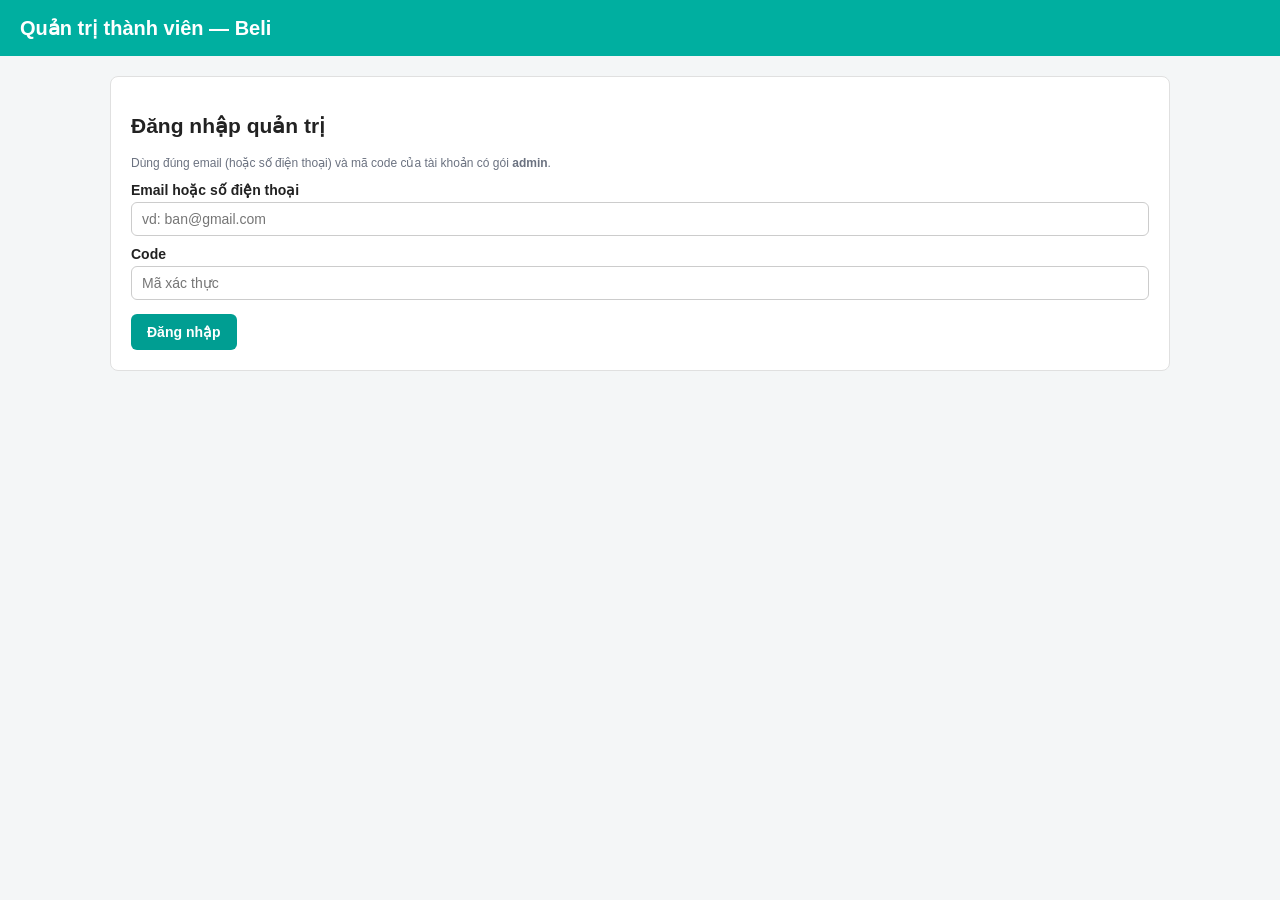
==== admin.html @ ffd652c6 "Thêm trang quản trị thành viên (admin.html) Đăng nhập bằng chính email/số điện thoại + code của tài " ====
<!DOCTYPE html>
<html lang="vi">
<head>
<meta charset="UTF-8">
<meta name="viewport" content="width=device-width, initial-scale=1">
<title>Quản trị thành viên — Beli</title>
<style>
  :root { --teal: #00afa0; --teal-dark: #009e92; }
  * { box-sizing: border-box; }
  body {
    margin: 0; font-family: Arial, "Segoe UI", sans-serif; background: #f4f6f7;
    color: #222; font-size: 14px;
  }
  header {
    background: var(--teal); color: #fff; padding: 16px 20px;
    font-size: 20px; font-weight: 700;
  }
  main { max-width: 1100px; margin: 0 auto; padding: 20px; }
  .the {
    background: #fff; border: 1px solid #e0e0e0; border-radius: 8px;
    padding: 20px; margin-bottom: 20px;
  }
  label { display: block; font-weight: 600; margin-bottom: 4px; margin-top: 10px; }
  input, select {
    width: 100%; padding: 8px 10px; border: 1px solid #ccc; border-radius: 6px;
    font-size: 14px;
  }
  button {
    cursor: pointer; border: 0; border-radius: 6px; padding: 10px 16px;
    font-size: 14px; font-weight: 600; color: #fff; background: var(--teal-dark);
    margin-top: 14px;
  }
  button:hover { opacity: .9; }
  button.phu { background: #6b7280; }
  table { width: 100%; border-collapse: collapse; margin-top: 10px; font-size: 13px; }
  th, td { border: 1px solid #e5e7eb; padding: 6px 8px; text-align: left; }
  th { background: #f0f2f3; }
  tr.dang-sua { background: #fff7e6; }
  .thongbao { padding: 10px 14px; border-radius: 6px; margin-bottom: 14px; font-weight: 600; }
  .thongbao.loi { background: #fee2e2; color: #b91c1c; }
  .thongbao.ok { background: #dcfce7; color: #15803d; }
  .hang-nut { display: flex; gap: 8px; flex-wrap: wrap; }
  .an { display: none !important; }
  .nho { font-size: 12px; color: #6b7280; }
</style>
</head>
<body>

<header>Quản trị thành viên — Beli</header>

<main>

  <!-- ------------------------------------------------------------ đăng nhập -->
  <section id="khoiDangNhap" class="the">
    <h2>Đăng nhập quản trị</h2>
    <p class="nho">Dùng đúng email (hoặc số điện thoại) và mã code của tài khoản có gói <b>admin</b>.</p>
    <div id="baoLoiDangNhap"></div>
    <label>Email hoặc số điện thoại</label>
    <input id="dnDinhDanh" placeholder="vd: ban@gmail.com">
    <label>Code</label>
    <input id="dnCode" placeholder="Mã xác thực">
    <button id="btnDangNhap">Đăng nhập</button>
  </section>

  <!-- ------------------------------------------------------------ khu quản trị -->
  <section id="khoiQuanTri" class="an">
    <div class="the">
      <div class="hang-nut" style="justify-content: space-between; align-items: center;">
        <h2 style="margin:0">Danh sách thành viên</h2>
        <div class="hang-nut">
          <button id="btnLamMoi" class="phu">Tải lại</button>
          <button id="btnDangXuat" class="phu">Đăng xuất</button>
        </div>
      </div>
      <div id="baoDanhSach"></div>
      <table>
        <thead>
          <tr>
            <th>Email</th><th>SĐT</th><th>Gói</th><th>Tổng lượt</th><th>Đã dùng</th><th></th>
          </tr>
        </thead>
        <tbody id="thanThanhVien"></tbody>
      </table>
    </div>

    <div class="the">
      <h2 id="tieuDeForm">Thêm thành viên mới</h2>
      <div id="baoForm"></div>
      <label>Email</label>
      <input id="fEmail" placeholder="vd: ban@gmail.com">
      <label>Số điện thoại</label>
      <input id="fPhone" placeholder="vd: 0912345678">
      <label>Code (mã xác thực)</label>
      <input id="fCode" placeholder="Mã để đăng nhập tra cứu">
      <label>Gói</label>
      <select id="fUserType">
        <option value="khach">khach</option>
        <option value="hv_basic">hv_basic</option>
        <option value="hv_coach">hv_coach</option>
        <option value="giangvien">giangvien</option>
        <option value="admin">admin</option>
      </select>
      <label>Tổng lượt tra cứu (0 = không giới hạn)</label>
      <input id="fTongLuot" type="number" min="0" value="0">
      <label>Đã dùng</label>
      <input id="fDaDung" type="number" min="0" value="0">
      <div class="hang-nut">
        <button id="btnLuu">Lưu thành viên</button>
        <button id="btnHuySua" class="phu an">Huỷ sửa</button>
      </div>
    </div>
  </section>

</main>

<script src="assets/js/beli-config.js"></script>
<script>
(function () {
  var API = window.BELI_API_BASE || '';
  var PREFIX = '/wp-json/readerinfo/v1/';
  var admin = null;       // { dinhDanh, code }
  var dinhDanhDangSua = null; // định danh cũ của dòng đang sửa, để API biết cần đổi khoá KV

  function goi(ten, than) {
    return fetch(API + PREFIX + ten, {
      method: 'POST',
      headers: { 'Content-Type': 'application/x-www-form-urlencoded' },
      body: new URLSearchParams(than || {}),
    }).then(function (r) { return r.json(); });
  }

  function hienThongBao(el, chu, loai) {
    el.innerHTML = chu ? '<div class="thongbao ' + loai + '">' + chu + '</div>' : '';
  }

  // -------------------------------------------------------------- đăng nhập
  document.getElementById('btnDangNhap').addEventListener('click', function () {
    var dinhDanh = document.getElementById('dnDinhDanh').value.trim();
    var code = document.getElementById('dnCode').value.trim();
    var baoLoi = document.getElementById('baoLoiDangNhap');
    hienThongBao(baoLoi, '', '');
    if (!dinhDanh || !code) {
      hienThongBao(baoLoi, 'Nhập đủ email/số điện thoại và code.', 'loi');
      return;
    }
    goi('adminDangNhap', { email: dinhDanh, code: code }).then(function (kq) {
      if (!kq.result) {
        hienThongBao(baoLoi, kq.message || 'Đăng nhập thất bại.', 'loi');
        return;
      }
      admin = { dinhDanh: dinhDanh, code: code };
      try { sessionStorage.setItem('beliAdmin', JSON.stringify(admin)); } catch (e) {}
      document.getElementById('khoiDangNhap').classList.add('an');
      document.getElementById('khoiQuanTri').classList.remove('an');
      taiDanhSach();
    }).catch(function () {
      hienThongBao(baoLoi, 'Không gọi được máy chủ, thử lại sau.', 'loi');
    });
  });

  document.getElementById('btnDangXuat').addEventListener('click', function () {
    admin = null;
    try { sessionStorage.removeItem('beliAdmin'); } catch (e) {}
    document.getElementById('khoiQuanTri').classList.add('an');
    document.getElementById('khoiDangNhap').classList.remove('an');
  });

  // -------------------------------------------------------------- danh sách
  function veHang(tv) {
    var tr = document.createElement('tr');
    function td(chu) { var t = document.createElement('td'); t.textContent = chu; return t; }
    tr.appendChild(td(tv.email || ''));
    tr.appendChild(td(tv.phone || ''));
    tr.appendChild(td(tv.userType || ''));
    tr.appendChild(td(String(tv.tongLuot || 0)));
    tr.appendChild(td(String(tv.daDung || 0)));

    var tdNut = document.createElement('td');
    var bSua = document.createElement('button');
    bSua.textContent = 'Sửa';
    bSua.className = 'phu';
    bSua.addEventListener('click', function () { napVaoForm(tv); });
    tdNut.appendChild(bSua);
    tr.appendChild(tdNut);
    return tr;
  }

  function taiDanhSach() {
    var baoDanhSach = document.getElementById('baoDanhSach');
    hienThongBao(baoDanhSach, '', '');
    goi('adminDanhSachThanhVien', { adminEmail: admin.dinhDanh, adminCode: admin.code }).then(function (kq) {
      if (!kq.result) {
        hienThongBao(baoDanhSach, kq.message || 'Không tải được danh sách.', 'loi');
        return;
      }
      var than = document.getElementById('thanThanhVien');
      than.innerHTML = '';
      (kq.danhSach || []).forEach(function (tv) { than.appendChild(veHang(tv)); });
    }).catch(function () {
      hienThongBao(baoDanhSach, 'Không gọi được máy chủ, thử lại sau.', 'loi');
    });
  }

  document.getElementById('btnLamMoi').addEventListener('click', taiDanhSach);

  // -------------------------------------------------------------- form thêm/sửa
  function datLaiForm() {
    dinhDanhDangSua = null;
    document.getElementById('tieuDeForm').textContent = 'Thêm thành viên mới';
    document.getElementById('btnHuySua').classList.add('an');
    document.getElementById('fEmail').value = '';
    document.getElementById('fPhone').value = '';
    document.getElementById('fCode').value = '';
    document.getElementById('fUserType').value = 'khach';
    document.getElementById('fTongLuot').value = 0;
    document.getElementById('fDaDung').value = 0;
  }

  function napVaoForm(tv) {
    dinhDanhDangSua = tv.email || tv.phone || '';
    document.getElementById('tieuDeForm').textContent = 'Sửa thành viên: ' + dinhDanhDangSua;
    document.getElementById('btnHuySua').classList.remove('an');
    document.getElementById('fEmail').value = tv.email || '';
    document.getElementById('fPhone').value = tv.phone || '';
    document.getElementById('fCode').value = tv.code || '';
    document.getElementById('fUserType').value = tv.userType || 'khach';
    document.getElementById('fTongLuot').value = tv.tongLuot || 0;
    document.getElementById('fDaDung').value = tv.daDung || 0;
    window.scrollTo({ top: document.body.scrollHeight, behavior: 'smooth' });
  }

  document.getElementById('btnHuySua').addEventListener('click', datLaiForm);

  document.getElementById('btnLuu').addEventListener('click', function () {
    var baoForm = document.getElementById('baoForm');
    hienThongBao(baoForm, '', '');
    var than = {
      adminEmail: admin.dinhDanh, adminCode: admin.code,
      email: document.getElementById('fEmail').value.trim(),
      phone: document.getElementById('fPhone').value.trim(),
      code: document.getElementById('fCode').value.trim(),
      userType: document.getElementById('fUserType').value,
      tongLuot: document.getElementById('fTongLuot').value,
      daDung: document.getElementById('fDaDung').value,
    };
    if (dinhDanhDangSua) than.dinhDanhCu = dinhDanhDangSua;

    goi('adminLuuThanhVien', than).then(function (kq) {
      hienThongBao(baoForm, kq.message || (kq.result ? 'Đã lưu.' : 'Lưu thất bại.'), kq.result ? 'ok' : 'loi');
      if (kq.result) {
        datLaiForm();
        taiDanhSach();
      }
    }).catch(function () {
      hienThongBao(baoForm, 'Không gọi được máy chủ, thử lại sau.', 'loi');
    });
  });

  // -------------------------------------------------------------- khôi phục phiên
  (function khoiPhuc() {
    try {
      var luu = sessionStorage.getItem('beliAdmin');
      if (!luu) return;
      admin = JSON.parse(luu);
      document.getElementById('khoiDangNhap').classList.add('an');
      document.getElementById('khoiQuanTri').classList.remove('an');
      taiDanhSach();
    } catch (e) {}
  })();
})();
</script>

</body>
</html>
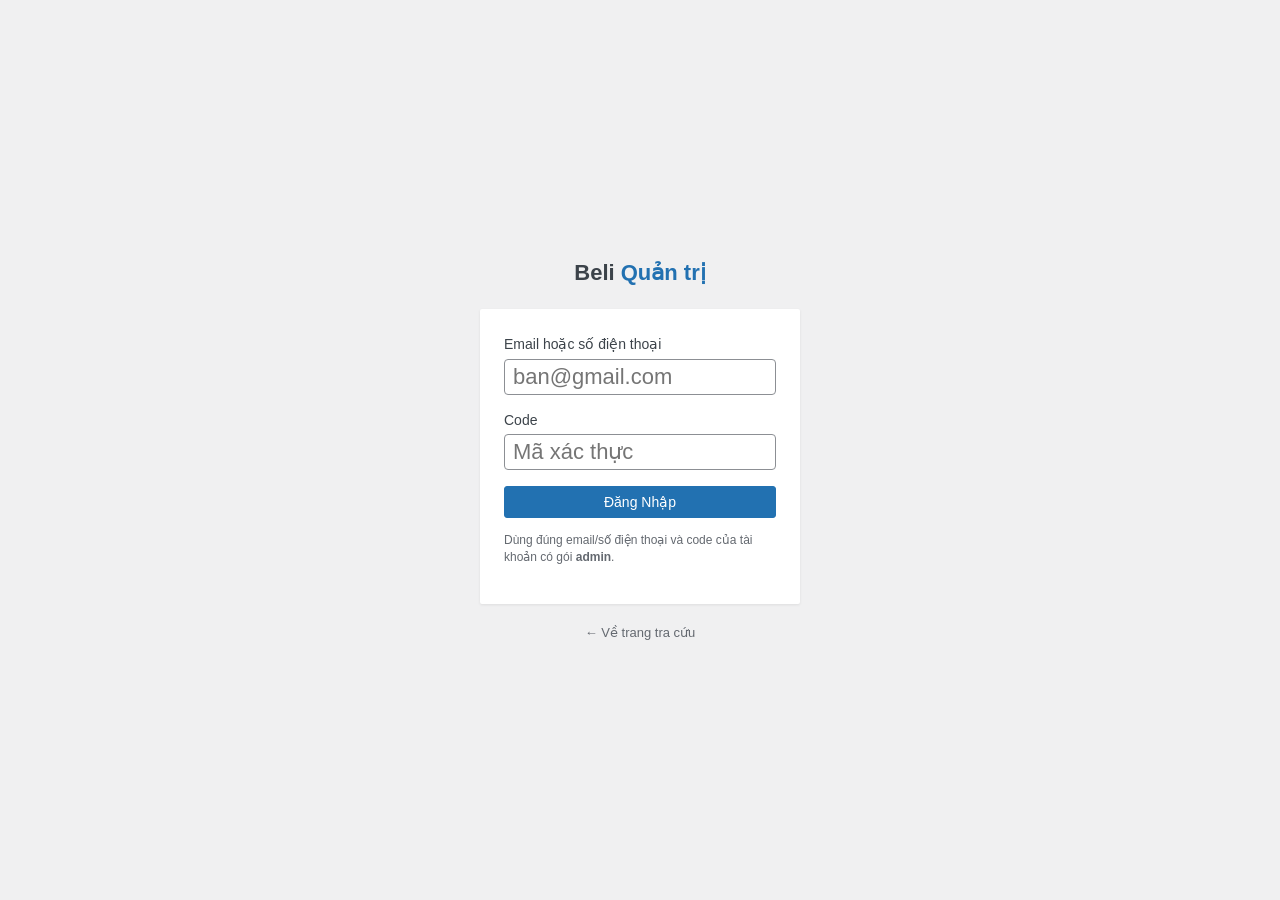
==== commit 16dd8175: "Đổi giao diện admin.html sang phong cách WordPress admin Sidebar tối + thanh trên tối kiểu wp-admin," ====
--- a/admin.html
+++ b/admin.html
@@ -3,115 +3,267 @@
 <head>
 <meta charset="UTF-8">
 <meta name="viewport" content="width=device-width, initial-scale=1">
-<title>Quản trị thành viên — Beli</title>
+<title>Thành viên ‹ Beli — Quản trị</title>
 <style>
-  :root { --teal: #00afa0; --teal-dark: #009e92; }
+  :root {
+    --wp-bg: #f0f0f1;
+    --wp-dark: #1d2327;
+    --wp-dark-2: #2c3338;
+    --wp-blue: #2271b1;
+    --wp-blue-hover: #135e96;
+    --wp-text: #3c434a;
+    --wp-text-light: #646970;
+    --wp-border: #c3c4c7;
+    --wp-green: #00a32a;
+    --wp-red: #d63638;
+  }
   * { box-sizing: border-box; }
+  html { font-size: 13px; }
   body {
-    margin: 0; font-family: Arial, "Segoe UI", sans-serif; background: #f4f6f7;
-    color: #222; font-size: 14px;
-  }
-  header {
-    background: var(--teal); color: #fff; padding: 16px 20px;
-    font-size: 20px; font-weight: 700;
-  }
-  main { max-width: 1100px; margin: 0 auto; padding: 20px; }
-  .the {
-    background: #fff; border: 1px solid #e0e0e0; border-radius: 8px;
-    padding: 20px; margin-bottom: 20px;
-  }
-  label { display: block; font-weight: 600; margin-bottom: 4px; margin-top: 10px; }
-  input, select {
-    width: 100%; padding: 8px 10px; border: 1px solid #ccc; border-radius: 6px;
-    font-size: 14px;
-  }
-  button {
-    cursor: pointer; border: 0; border-radius: 6px; padding: 10px 16px;
-    font-size: 14px; font-weight: 600; color: #fff; background: var(--teal-dark);
-    margin-top: 14px;
-  }
-  button:hover { opacity: .9; }
-  button.phu { background: #6b7280; }
-  table { width: 100%; border-collapse: collapse; margin-top: 10px; font-size: 13px; }
-  th, td { border: 1px solid #e5e7eb; padding: 6px 8px; text-align: left; }
-  th { background: #f0f2f3; }
-  tr.dang-sua { background: #fff7e6; }
-  .thongbao { padding: 10px 14px; border-radius: 6px; margin-bottom: 14px; font-weight: 600; }
-  .thongbao.loi { background: #fee2e2; color: #b91c1c; }
-  .thongbao.ok { background: #dcfce7; color: #15803d; }
-  .hang-nut { display: flex; gap: 8px; flex-wrap: wrap; }
+    margin: 0; background: var(--wp-bg); color: var(--wp-text);
+    font-family: -apple-system, BlinkMacSystemFont, "Segoe UI", Roboto, sans-serif;
+    line-height: 1.4;
+  }
+  a { color: var(--wp-blue); text-decoration: none; }
+  a:hover { color: var(--wp-blue-hover); text-decoration: underline; }
   .an { display: none !important; }
-  .nho { font-size: 12px; color: #6b7280; }
+
+  /* ---------------------------------------------------------- thanh trên */
+  #wpadminbar {
+    height: 32px; background: var(--wp-dark); color: #eee;
+    display: flex; align-items: center; justify-content: space-between;
+    padding: 0 12px; font-size: 13px; position: sticky; top: 0; z-index: 20;
+  }
+  #wpadminbar .ten-site { color: #fff; font-weight: 600; }
+  #wpadminbar .ai-dang-vao { color: rgba(240,246,252,.7); }
+  #wpadminbar .ai-dang-vao b { color: #fff; font-weight: 600; }
+  #wpadminbar button {
+    background: none; border: 0; color: rgba(240,246,252,.8); cursor: pointer;
+    font-size: 13px; padding: 4px 8px; border-radius: 2px;
+  }
+  #wpadminbar button:hover { color: #72aee6; }
+
+  /* ---------------------------------------------------------- khung chính */
+  #wpwrap { display: flex; align-items: stretch; min-height: calc(100vh - 32px); }
+
+  #adminmenu {
+    width: 160px; flex: 0 0 160px; background: var(--wp-dark); padding-top: 8px;
+  }
+  #adminmenu .menu-top {
+    display: flex; align-items: center; gap: 8px; padding: 8px 12px;
+    color: rgba(240,246,252,.7); font-size: 14px; cursor: default;
+  }
+  #adminmenu .menu-top.current { background: var(--wp-blue); color: #fff; }
+  #adminmenu .menu-top .dashicon { font-size: 16px; }
+
+  #wpcontent { flex: 1 1 auto; padding: 20px 20px 40px; min-width: 0; }
+
+  .wrap { max-width: 1100px; }
+  h1.wp-heading-inline { font-size: 23px; font-weight: 400; margin: 0 8px 0 0; display: inline-block; }
+  .page-title-action {
+    display: inline-block; border: 1px solid var(--wp-blue); border-radius: 3px;
+    background: #f6f7f7; color: var(--wp-blue); padding: 4px 10px; font-size: 13px;
+    margin-left: 4px; vertical-align: middle; cursor: pointer;
+  }
+  .page-title-action:hover { background: #f0f0f1; text-decoration: none; }
+  hr.wp-header-end { border: 0; border-top: 1px solid transparent; margin: 0 0 16px; }
+
+  /* ---------------------------------------------------------- thông báo */
+  .notice {
+    background: #fff; border-left: 4px solid var(--wp-blue); box-shadow: 0 1px 1px rgba(0,0,0,.04);
+    padding: 8px 12px; margin: 8px 0 16px; font-size: 14px;
+  }
+  .notice-success { border-left-color: var(--wp-green); }
+  .notice-error { border-left-color: var(--wp-red); }
+
+  /* ---------------------------------------------------------- bảng danh sách */
+  table.wp-list-table { width: 100%; border-spacing: 0; margin-top: 10px; background: #fff; }
+  table.wp-list-table th {
+    text-align: left; font-weight: 600; padding: 8px 10px; border-bottom: 1px solid var(--wp-border);
+    font-size: 13px;
+  }
+  table.wp-list-table td { padding: 10px; border-bottom: 1px solid var(--wp-border); vertical-align: middle; }
+  table.wp-list-table tbody tr:nth-child(even) { background: #f6f7f7; }
+  table.wp-list-table tbody tr:hover { background: #f0f6fc; }
+  .cot-chinh { font-weight: 600; }
+  .row-actions { visibility: hidden; font-size: 13px; color: var(--wp-text-light); margin-top: 2px; }
+  tr:hover .row-actions { visibility: visible; }
+  .row-actions a { cursor: pointer; }
+  .badge-goi {
+    display: inline-block; padding: 2px 8px; border-radius: 10px; font-size: 12px;
+    background: #f0f0f1; color: var(--wp-text);
+  }
+  .badge-goi.admin { background: #d63638; color: #fff; }
+  .badge-goi.giangvien { background: #2271b1; color: #fff; }
+  .badge-goi.hv_coach { background: #00a32a; color: #fff; }
+  .badge-goi.hv_basic { background: #dba617; color: #fff; }
+
+  /* ---------------------------------------------------------- postbox / form */
+  .postbox {
+    background: #fff; border: 1px solid var(--wp-border); border-radius: 4px;
+    box-shadow: 0 1px 1px rgba(0,0,0,.04); margin-top: 20px;
+  }
+  .postbox > h2 {
+    font-size: 14px; margin: 0; padding: 10px 14px; border-bottom: 1px solid var(--wp-border);
+    background: #f6f7f7;
+  }
+  .postbox .inside { padding: 14px; }
+  table.form-table { width: 100%; border-collapse: collapse; }
+  table.form-table th {
+    width: 180px; text-align: left; font-weight: 600; padding: 12px 10px 12px 0;
+    vertical-align: top; font-size: 13px;
+  }
+  table.form-table td { padding: 8px 10px; }
+  input.regular-text, select.regular-text {
+    width: 100%; max-width: 320px; padding: 5px 8px; border: 1px solid #8c8f94;
+    border-radius: 4px; font-size: 14px; background: #fff; color: var(--wp-text);
+  }
+  input:focus, select:focus, button:focus { outline: 2px solid #2271b1; outline-offset: -1px; }
+  .desc-nho { color: var(--wp-text-light); font-size: 12px; margin-top: 4px; }
+
+  /* ---------------------------------------------------------- nút */
+  .button {
+    display: inline-block; cursor: pointer; border: 1px solid var(--wp-blue); border-radius: 3px;
+    background: #f6f7f7; color: var(--wp-blue); padding: 5px 12px; font-size: 13px;
+    line-height: 1.5; margin: 0;
+  }
+  .button:hover { background: #f0f0f1; text-decoration: none; }
+  .button-primary {
+    background: var(--wp-blue); border-color: var(--wp-blue); color: #fff;
+  }
+  .button-primary:hover { background: var(--wp-blue-hover); border-color: var(--wp-blue-hover); }
+  .hang-nut { display: flex; gap: 8px; flex-wrap: wrap; align-items: center; margin-top: 6px; }
+
+  /* ---------------------------------------------------------- màn đăng nhập kiểu wp-login */
+  #trangDangNhap { min-height: 100vh; display: flex; align-items: center; justify-content: center; }
+  #trangDangNhap .khung { width: 320px; }
+  #trangDangNhap .logo {
+    text-align: center; margin-bottom: 20px; font-size: 22px; font-weight: 600;
+    color: var(--wp-text);
+  }
+  #trangDangNhap .logo span { color: var(--wp-blue); }
+  #trangDangNhap .hop {
+    background: #fff; box-shadow: 0 1px 3px rgba(0,0,0,.08); padding: 26px 24px; border-radius: 2px;
+  }
+  #trangDangNhap label { display: block; font-size: 14px; margin-bottom: 4px; color: var(--wp-text); }
+  #trangDangNhap input {
+    width: 100%; font-size: 22px; padding: 4px 8px; border: 1px solid #8c8f94;
+    border-radius: 4px; margin-bottom: 16px;
+  }
+  #trangDangNhap .quaylai { text-align: center; margin-top: 20px; font-size: 13px; }
+  #trangDangNhap .quaylai a { color: var(--wp-text-light); }
 </style>
 </head>
 <body>
 
-<header>Quản trị thành viên — Beli</header>
-
-<main>
-
-  <!-- ------------------------------------------------------------ đăng nhập -->
-  <section id="khoiDangNhap" class="the">
-    <h2>Đăng nhập quản trị</h2>
-    <p class="nho">Dùng đúng email (hoặc số điện thoại) và mã code của tài khoản có gói <b>admin</b>.</p>
-    <div id="baoLoiDangNhap"></div>
-    <label>Email hoặc số điện thoại</label>
-    <input id="dnDinhDanh" placeholder="vd: ban@gmail.com">
-    <label>Code</label>
-    <input id="dnCode" placeholder="Mã xác thực">
-    <button id="btnDangNhap">Đăng nhập</button>
-  </section>
-
-  <!-- ------------------------------------------------------------ khu quản trị -->
-  <section id="khoiQuanTri" class="an">
-    <div class="the">
-      <div class="hang-nut" style="justify-content: space-between; align-items: center;">
-        <h2 style="margin:0">Danh sách thành viên</h2>
-        <div class="hang-nut">
-          <button id="btnLamMoi" class="phu">Tải lại</button>
-          <button id="btnDangXuat" class="phu">Đăng xuất</button>
+<!-- ==================================================================== ĐĂNG NHẬP ==================================================================== -->
+<div id="trangDangNhap">
+  <div class="khung">
+    <div class="logo">Beli <span>Quản trị</span></div>
+    <div class="hop">
+      <div id="baoLoiDangNhap"></div>
+      <label for="dnDinhDanh">Email hoặc số điện thoại</label>
+      <input id="dnDinhDanh" placeholder="ban@gmail.com" autocomplete="username">
+      <label for="dnCode">Code</label>
+      <input id="dnCode" placeholder="Mã xác thực" autocomplete="current-password">
+      <button id="btnDangNhap" class="button button-primary" style="width:100%; height:32px; font-size:14px;">Đăng Nhập</button>
+      <p class="desc-nho" style="margin-top:14px;">Dùng đúng email/số điện thoại và code của tài khoản có gói <b>admin</b>.</p>
+    </div>
+    <div class="quaylai"><a href="index.html">&larr; Về trang tra cứu</a></div>
+  </div>
+</div>
+
+<!-- ==================================================================== KHU QUẢN TRỊ ==================================================================== -->
+<div id="khuQuanTri" class="an">
+
+  <div id="wpadminbar">
+    <span class="ten-site">Beli Mindfulness</span>
+    <span class="ai-dang-vao">Xin chào, <b id="tenAdminDangNhap"></b>
+      <button id="btnDangXuat">Đăng xuất</button>
+    </span>
+  </div>
+
+  <div id="wpwrap">
+    <div id="adminmenu">
+      <div class="menu-top current"><span class="dashicon">👤</span> Thành viên</div>
+    </div>
+
+    <div id="wpcontent">
+      <div class="wrap">
+        <h1 class="wp-heading-inline">Thành viên</h1>
+        <span id="btnThemMoiTitle" class="page-title-action">Thêm mới</span>
+        <hr class="wp-header-end">
+
+        <div id="baoDanhSach"></div>
+
+        <table class="wp-list-table">
+          <thead>
+            <tr>
+              <th>Email</th>
+              <th>Số điện thoại</th>
+              <th>Gói</th>
+              <th>Tổng lượt</th>
+              <th>Đã dùng</th>
+            </tr>
+          </thead>
+          <tbody id="thanThanhVien"></tbody>
+        </table>
+
+        <div class="postbox" id="khoiForm">
+          <h2 id="tieuDeForm">Thêm thành viên mới</h2>
+          <div class="inside">
+            <div id="baoForm"></div>
+            <table class="form-table">
+              <tr>
+                <th><label for="fEmail">Email</label></th>
+                <td><input id="fEmail" class="regular-text" placeholder="vd: ban@gmail.com"></td>
+              </tr>
+              <tr>
+                <th><label for="fPhone">Số điện thoại</label></th>
+                <td><input id="fPhone" class="regular-text" placeholder="vd: 0912345678"></td>
+              </tr>
+              <tr>
+                <th><label for="fCode">Code</label></th>
+                <td>
+                  <input id="fCode" class="regular-text" placeholder="Mã để đăng nhập tra cứu">
+                  <p class="desc-nho">Mã này thành viên dùng để đăng nhập tra cứu ở trang chính.</p>
+                </td>
+              </tr>
+              <tr>
+                <th><label for="fUserType">Gói</label></th>
+                <td>
+                  <select id="fUserType" class="regular-text">
+                    <option value="khach">khach</option>
+                    <option value="hv_basic">hv_basic</option>
+                    <option value="hv_coach">hv_coach</option>
+                    <option value="giangvien">giangvien</option>
+                    <option value="admin">admin</option>
+                  </select>
+                </td>
+              </tr>
+              <tr>
+                <th><label for="fTongLuot">Tổng lượt tra cứu</label></th>
+                <td>
+                  <input id="fTongLuot" class="regular-text" type="number" min="0" value="0">
+                  <p class="desc-nho">0 = không giới hạn.</p>
+                </td>
+              </tr>
+              <tr>
+                <th><label for="fDaDung">Đã dùng</label></th>
+                <td><input id="fDaDung" class="regular-text" type="number" min="0" value="0"></td>
+              </tr>
+            </table>
+            <div class="hang-nut">
+              <button id="btnLuu" class="button button-primary">Lưu thành viên</button>
+              <button id="btnHuySua" class="button an">Huỷ sửa</button>
+            </div>
+          </div>
         </div>
-      </div>
-      <div id="baoDanhSach"></div>
-      <table>
-        <thead>
-          <tr>
-            <th>Email</th><th>SĐT</th><th>Gói</th><th>Tổng lượt</th><th>Đã dùng</th><th></th>
-          </tr>
-        </thead>
-        <tbody id="thanThanhVien"></tbody>
-      </table>
-    </div>
-
-    <div class="the">
-      <h2 id="tieuDeForm">Thêm thành viên mới</h2>
-      <div id="baoForm"></div>
-      <label>Email</label>
-      <input id="fEmail" placeholder="vd: ban@gmail.com">
-      <label>Số điện thoại</label>
-      <input id="fPhone" placeholder="vd: 0912345678">
-      <label>Code (mã xác thực)</label>
-      <input id="fCode" placeholder="Mã để đăng nhập tra cứu">
-      <label>Gói</label>
-      <select id="fUserType">
-        <option value="khach">khach</option>
-        <option value="hv_basic">hv_basic</option>
-        <option value="hv_coach">hv_coach</option>
-        <option value="giangvien">giangvien</option>
-        <option value="admin">admin</option>
-      </select>
-      <label>Tổng lượt tra cứu (0 = không giới hạn)</label>
-      <input id="fTongLuot" type="number" min="0" value="0">
-      <label>Đã dùng</label>
-      <input id="fDaDung" type="number" min="0" value="0">
-      <div class="hang-nut">
-        <button id="btnLuu">Lưu thành viên</button>
-        <button id="btnHuySua" class="phu an">Huỷ sửa</button>
+
       </div>
     </div>
-  </section>
-
-</main>
+  </div>
+</div>
 
 <script src="assets/js/beli-config.js"></script>
 <script>
@@ -130,7 +282,7 @@
   }
 
   function hienThongBao(el, chu, loai) {
-    el.innerHTML = chu ? '<div class="thongbao ' + loai + '">' + chu + '</div>' : '';
+    el.innerHTML = chu ? '<div class="notice notice-' + loai + '"><p>' + chu + '</p></div>' : '';
   }
 
   // -------------------------------------------------------------- đăng nhập
@@ -140,48 +292,68 @@
     var baoLoi = document.getElementById('baoLoiDangNhap');
     hienThongBao(baoLoi, '', '');
     if (!dinhDanh || !code) {
-      hienThongBao(baoLoi, 'Nhập đủ email/số điện thoại và code.', 'loi');
+      hienThongBao(baoLoi, 'Nhập đủ email/số điện thoại và code.', 'error');
       return;
     }
     goi('adminDangNhap', { email: dinhDanh, code: code }).then(function (kq) {
       if (!kq.result) {
-        hienThongBao(baoLoi, kq.message || 'Đăng nhập thất bại.', 'loi');
+        hienThongBao(baoLoi, kq.message || 'Đăng nhập thất bại.', 'error');
         return;
       }
       admin = { dinhDanh: dinhDanh, code: code };
       try { sessionStorage.setItem('beliAdmin', JSON.stringify(admin)); } catch (e) {}
-      document.getElementById('khoiDangNhap').classList.add('an');
-      document.getElementById('khoiQuanTri').classList.remove('an');
-      taiDanhSach();
+      vaoKhuQuanTri();
     }).catch(function () {
-      hienThongBao(baoLoi, 'Không gọi được máy chủ, thử lại sau.', 'loi');
+      hienThongBao(baoLoi, 'Không gọi được máy chủ, thử lại sau.', 'error');
     });
   });
+
+  document.getElementById('dnCode').addEventListener('keydown', function (e) {
+    if (e.key === 'Enter') document.getElementById('btnDangNhap').click();
+  });
+
+  function vaoKhuQuanTri() {
+    document.getElementById('trangDangNhap').classList.add('an');
+    document.getElementById('khuQuanTri').classList.remove('an');
+    document.getElementById('tenAdminDangNhap').textContent = admin.dinhDanh;
+    taiDanhSach();
+  }
 
   document.getElementById('btnDangXuat').addEventListener('click', function () {
     admin = null;
     try { sessionStorage.removeItem('beliAdmin'); } catch (e) {}
-    document.getElementById('khoiQuanTri').classList.add('an');
-    document.getElementById('khoiDangNhap').classList.remove('an');
+    document.getElementById('khuQuanTri').classList.add('an');
+    document.getElementById('trangDangNhap').classList.remove('an');
   });
 
   // -------------------------------------------------------------- danh sách
   function veHang(tv) {
     var tr = document.createElement('tr');
     function td(chu) { var t = document.createElement('td'); t.textContent = chu; return t; }
-    tr.appendChild(td(tv.email || ''));
+
+    var tdEmail = document.createElement('td');
+    tdEmail.className = 'cot-chinh';
+    tdEmail.textContent = tv.email || '(không có)';
+    var hanhDong = document.createElement('div');
+    hanhDong.className = 'row-actions';
+    var lSua = document.createElement('a');
+    lSua.textContent = 'Sửa';
+    lSua.addEventListener('click', function () { napVaoForm(tv); });
+    hanhDong.appendChild(lSua);
+    tdEmail.appendChild(hanhDong);
+    tr.appendChild(tdEmail);
+
     tr.appendChild(td(tv.phone || ''));
-    tr.appendChild(td(tv.userType || ''));
+
+    var tdGoi = document.createElement('td');
+    var badge = document.createElement('span');
+    badge.className = 'badge-goi ' + (tv.userType || '');
+    badge.textContent = tv.userType || '';
+    tdGoi.appendChild(badge);
+    tr.appendChild(tdGoi);
+
     tr.appendChild(td(String(tv.tongLuot || 0)));
     tr.appendChild(td(String(tv.daDung || 0)));
-
-    var tdNut = document.createElement('td');
-    var bSua = document.createElement('button');
-    bSua.textContent = 'Sửa';
-    bSua.className = 'phu';
-    bSua.addEventListener('click', function () { napVaoForm(tv); });
-    tdNut.appendChild(bSua);
-    tr.appendChild(tdNut);
     return tr;
   }
 
@@ -190,18 +362,16 @@
     hienThongBao(baoDanhSach, '', '');
     goi('adminDanhSachThanhVien', { adminEmail: admin.dinhDanh, adminCode: admin.code }).then(function (kq) {
       if (!kq.result) {
-        hienThongBao(baoDanhSach, kq.message || 'Không tải được danh sách.', 'loi');
+        hienThongBao(baoDanhSach, kq.message || 'Không tải được danh sách.', 'error');
         return;
       }
       var than = document.getElementById('thanThanhVien');
       than.innerHTML = '';
       (kq.danhSach || []).forEach(function (tv) { than.appendChild(veHang(tv)); });
     }).catch(function () {
-      hienThongBao(baoDanhSach, 'Không gọi được máy chủ, thử lại sau.', 'loi');
+      hienThongBao(baoDanhSach, 'Không gọi được máy chủ, thử lại sau.', 'error');
     });
   }
-
-  document.getElementById('btnLamMoi').addEventListener('click', taiDanhSach);
 
   // -------------------------------------------------------------- form thêm/sửa
   function datLaiForm() {
@@ -226,10 +396,14 @@
     document.getElementById('fUserType').value = tv.userType || 'khach';
     document.getElementById('fTongLuot').value = tv.tongLuot || 0;
     document.getElementById('fDaDung').value = tv.daDung || 0;
-    window.scrollTo({ top: document.body.scrollHeight, behavior: 'smooth' });
+    document.getElementById('khoiForm').scrollIntoView({ behavior: 'smooth', block: 'start' });
   }
 
   document.getElementById('btnHuySua').addEventListener('click', datLaiForm);
+  document.getElementById('btnThemMoiTitle').addEventListener('click', function () {
+    datLaiForm();
+    document.getElementById('khoiForm').scrollIntoView({ behavior: 'smooth', block: 'start' });
+  });
 
   document.getElementById('btnLuu').addEventListener('click', function () {
     var baoForm = document.getElementById('baoForm');
@@ -246,13 +420,13 @@
     if (dinhDanhDangSua) than.dinhDanhCu = dinhDanhDangSua;
 
     goi('adminLuuThanhVien', than).then(function (kq) {
-      hienThongBao(baoForm, kq.message || (kq.result ? 'Đã lưu.' : 'Lưu thất bại.'), kq.result ? 'ok' : 'loi');
+      hienThongBao(baoForm, kq.message || (kq.result ? 'Đã lưu.' : 'Lưu thất bại.'), kq.result ? 'success' : 'error');
       if (kq.result) {
         datLaiForm();
         taiDanhSach();
       }
     }).catch(function () {
-      hienThongBao(baoForm, 'Không gọi được máy chủ, thử lại sau.', 'loi');
+      hienThongBao(baoForm, 'Không gọi được máy chủ, thử lại sau.', 'error');
     });
   });
 
@@ -262,9 +436,7 @@
       var luu = sessionStorage.getItem('beliAdmin');
       if (!luu) return;
       admin = JSON.parse(luu);
-      document.getElementById('khoiDangNhap').classList.add('an');
-      document.getElementById('khoiQuanTri').classList.remove('an');
-      taiDanhSach();
+      vaoKhuQuanTri();
     } catch (e) {}
   })();
 })();
